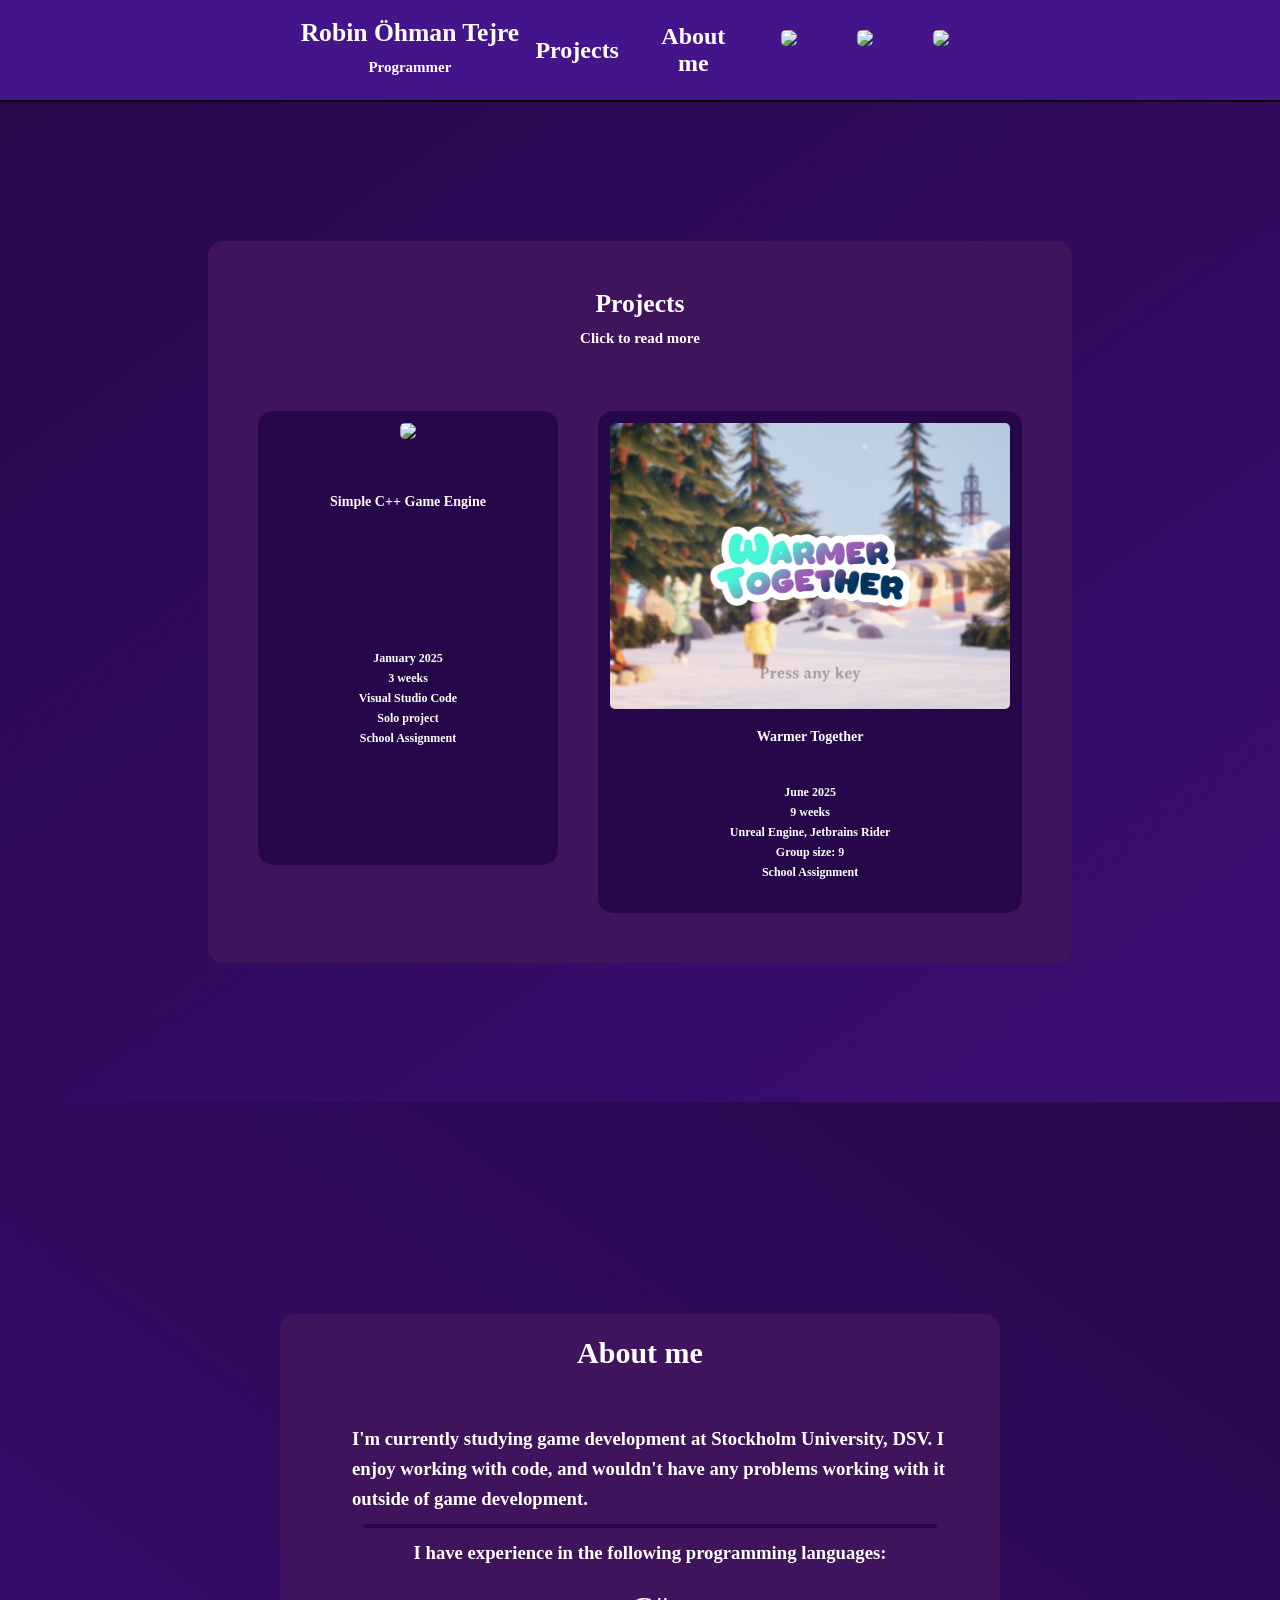
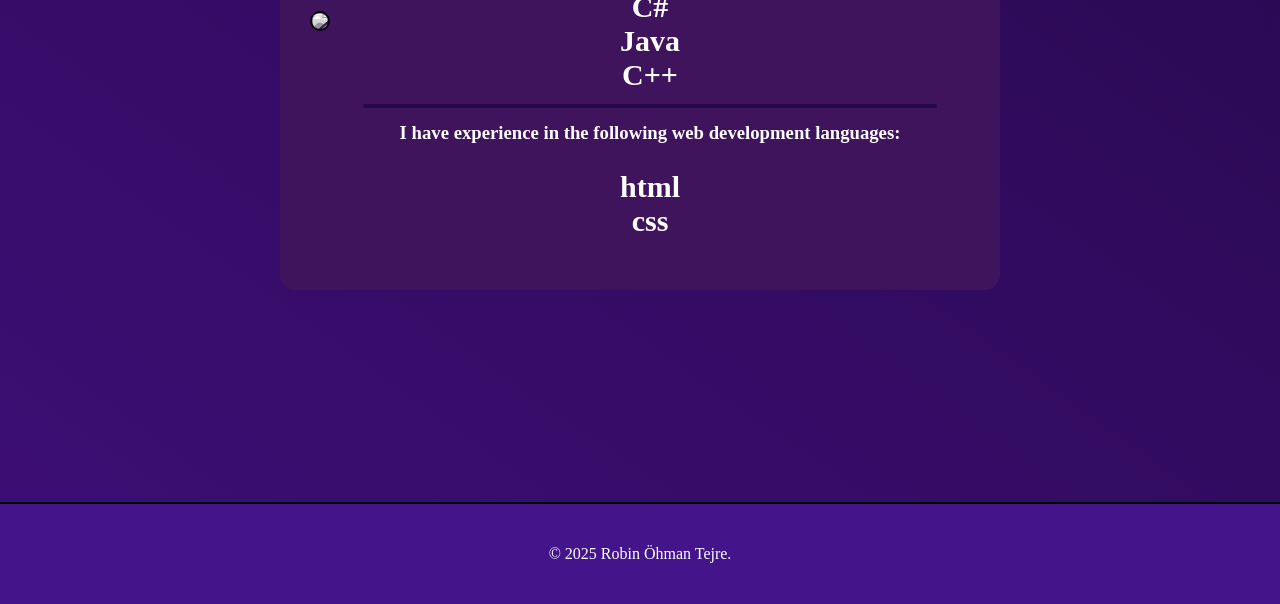
==== index.html @ ae61ecf3 "Started adding new project" ====
<!DOCTYPE html>
<head>
<title>Home</title>
<link rel="stylesheet" type="text/css" href="style.css">
<meta charset="UTF-8">
</head>
<body>
	<div class="header">
		
			<div class="topnav">
				<div class="banner">
				<h1>Robin Öhman Tejre<h4>Programmer</h4></h1>
				</div>
				<a href="#1" target="_self">Projects</a>
				<a href="#2" target="_self">About me</a>
			</div>
			<a href="https://www.linkedin.com/in/robin-ohman-tejre/" target="_blank"><img class="icon" src="images/linkedin.png"></a>
			<a href="https://github.com/RobinOhman" target="_blank"><img class="icon" src="images/git.png"></a>
			<a href="mailto:robinohmantejre@gmail.com" target="_blank"><img class="icon" src="images/mail.png"></a>
			
	</div>	
	<div class="container">
			<section class="first" id="1">
			<div class="contentholder">
			<div class="content">
			<div class="banner">
				<h1>Projects<h4>Click to read more</h4></h1>
				</div>
			</div>
			
			<div class="content">
				
				<a href="Projects/GameEngine/gameengine.html" target="_self"><div class="project">
					<img src="images/GameEngine.png">
					<div class="about">
					<h3>Simple C++ Game Engine</h3>
					<div class="divider"></div>
						<p class="display">
							January 2025<br>
							3 weeks<br>
							Visual Studio Code<br>
							Solo project<br>
							School Assignment<br>
						</p>
					<div class="divider"></div>
					</div>
				</div></a>
				<a href="Projects/WarmerTogether/WarmerTogether.html" target="_self"><div class="project">
					<img src="images/WarmerTogether.png">
					<h3>Warmer Together</h3>
					<div class="divider"></div>
					<p class="display">
						June 2025<br>
						9 weeks<br>
						Unreal Engine, Jetbrains Rider<br>
						Group size: 9<br>
						School Assignment<br>
					</p>
					<div class="divider"></div>
				</div>
				</a>
				
			</div>
			
			</div>
			</section>
			<section class="second" id="2">
			<div class="contentholder">
					<h2>About me</h2>
				<div class="about">
				<img src="images/me.jpg" class="portrait">
					<div class="desc">
						<h3>I'm currently studying game development at Stockholm University, DSV. 
						I enjoy working with code, and wouldn't have any problems working with it outside of game development.</h3>
						<div class="divider"></div>
						<h3 class="center">I have experience in the following programming languages:</h3><br>
						<h2 class="center">C#<br>
						Java<br>
						C++</h2>
						<div class="divider"></div>
						<h3 class ="center">I have experience in the following web development languages:</h3><br>
						<h2 class="center">html<br>
						css</h2>
					</div>
				</div>
			</div>
			
			</section>
			
			<div class="bottom">
			<p>© 2025 Robin Öhman Tejre.</p>
			</div>
	</div>



</body>
</html>
---- style.css ----
body {
	margin: auto;
	background-color: black;
	font-family: verdana;

}
html {
  scroll-behavior: smooth;
  
}
section{
	margin: 0 20px 0 20px;
	display: flex;
	flex: 1;
	min-height: 100vh;
	height: auto;
	width: 100vw;
	padding: 50px;
}
.first{
	background: linear-gradient(to top left, #3C0E75, #26084a);
}
.second{
	background: linear-gradient(to bottom left, #26084a, #3C0E75);
	
}
.container{
	display: flex;
	flex-direction: column;
	background-color: #be92de;
	margin: auto;
	vertical-align: center;
	justify-content: center;
	align-items: center;
	overflow:hidden;
	min-height: 100vh;
	width: 100%;
	height: 100%;
}
h1 {
	display: flex;
	font-size: 1.6em;
	color: #26084a;
	vertical-align: center;
	justify-content: center;
	align-items: center;
	margin: 0px;
	flex: 2;
	color: white;
	white-space: nowrap;
	
}
h2 {
	text-align: center;
	margin: 0;
	font-size: 30px;
	color: #26084a;
	padding: 2px;
	color: white;
}
h3 {
	margin: 2px;
	line-height: 30px;
	color: white;
	
}
h4{
	font-size: 15px;
	line-height: 1px;
	color: white;
	margin: 0;
	padding: 0;
	flex: 1;
}

.center{
	text-align: center;
}
.banner{
	display: flex;
	flex: 1;
	flex-direction: column;
	align-items: center;
	vertical-align: bottom;
	min-height: 100px;
	height: auto;

}
.content {
	display: flex;
	flex-direction: row;
	flex-wrap: wrap;
	justify-content: center;
	text-align: center;
	padding: 10px;
	max-width: 1000px
	
}
.about{
	display: flex;
	flex: 1;
	flex-direction: row;
	flex-wrap: wrap;
	text-align: center;
	justify-content: center;
	align-items: center;
	padding: 10px;
	max-width: 66vw;
	height: auto;
	
}
.contentholder {
	display: flex;
	flex-direction: column;
	margin: auto;
	max-width: 75vw;
	padding: 20px;
	align-items: center;
	background-color: #3F145D;
	border-radius: 15px;
	
	
	
}
.project {
	display: flex;
	flex-direction: column;
	margin: 20px;
	vertical-align: top;
	justify-content: top;
	align-items: center;
	overflow:hidden;
	background-color: #26084a;
	min-height: 450px;
	
	transition: .2s ease;
	border: 2px #26084a solid;
	border-radius: 15px;
}
.project:hover{
	translate: 0% -5%;
	background-color: #9456ba;
	border: 2px white solid;
	box-shadow: 0px 20px 5px 5px #2F1045;
	transition: .5s ease;
	
}

p{
	line-height: 20px;
	padding: 5px;
	color: #26084a;
	max-width: 250px;
	margin: 0;
	color: white;
}
p.display{
	line-height: 20px;
	padding: 5px;
	color: white;
	max-width: 600px;
	margin: 0;
	font-weight: bold;
}
p.imagetext{
	line-height: 20px;
	padding: 5px;
	color: white;
	margin: 0;
	font-size: 12px;
}
img{
	display: block;
	max-width: 400px;
	max-height: 400px;
	width: auto;
	height: auto;
	margin: 0;
	justify-content: center;
	padding: 10px;
	border-radius: 15px;
  
}
img.big{
	
	max-width: 50vw;
	max-height: 50vh;
	margin: auto;
	width: auto;
	height: auto;
	padding: 0px;
	border: 2px solid black;
}
img.portrait{
	max-width: 50vw;
	max-height: 50vh;
	margin: auto;
	width: auto;
	height: auto;
	padding: 0px;
	border: 2px solid black;
	border-radius: 360px;
	filter: grayscale(100%);
	transition: 0.5s ease-out;
}
img.portrait:hover{
	filter: grayscale(0%);
	transform: scale(1.1);
	border: 2px solid #26084a;
}
.header{
	display: flex;
	flex-direction: row;
	min-height: 100px;
	height: auto;
	width: 100%;
	position: sticky;
	top: 0;
	background-color: #44158a;
	resize: none;
	text-align: center;
	z-index: 999;
	border-bottom: 2px solid black;
	flex-wrap: wrap;
	justify-content: center;
	vertical-align: center;

}
.bottom{
	border-top: 2px solid black;
	display: flex;
	height: 100px;
	background-color: #44158a;
	justify-content: center;
	align-items: center;
	width: 100vw;

}
a{
	text-decoration: none;
	color: white;
	font-size: 12px;
	font-weight: bold;

}
a:hover{
	color: #44158a;
}
.divider{
	width: 95%;
	padding: 2px;
	margin: auto;
	margin-top: 10px;
	margin-bottom: 10px;
	border-radius: 2px;
	background-color: #26084a;
	
}
.desc{
	vertical-align: top;
	text-align: left;
	min-width: 300px;
	max-width: 600px;
	margin-top: 20px;
	overflow: no-overflow;
	padding: 20px;
}
.icon{
	display: flex;
	flex: 1;
	margin: 20px;
	max-width: 50px;
	max-height: 50px;
	width: auto;
	height: auto;
	justify-content: center;
	vertical-align: center;
	transition: .5s ease;
}
.icon:hover{
	transform: scale(1.2);
	transition: .5s ease;
}
.icon:active{
	transform: scale(0.8);
	transition: .5s ease;
}
.topnav{
	display: flex;
	flex-direction: row;
	text-align: center;
}
.topnav a{
	display: flex;
	overflow: no-overflow;
	flex: 1;
	padding: 0.5em 0.5em;
	vertical-align: center;
	justify-content: center;
	align-items: center;
	font-size: 1.5em;
	min-width: 1.5em;
	background: linear-gradient(to top, white 50%, #44158a 50%); 
	background-size: 200% 200%;
	transition: .2s ease-out;
	
	
}
.topnav a:hover{
	color: #44158a;
	background-position: bottom;
}
.topnav a:active{
	background-position: bottom;
}
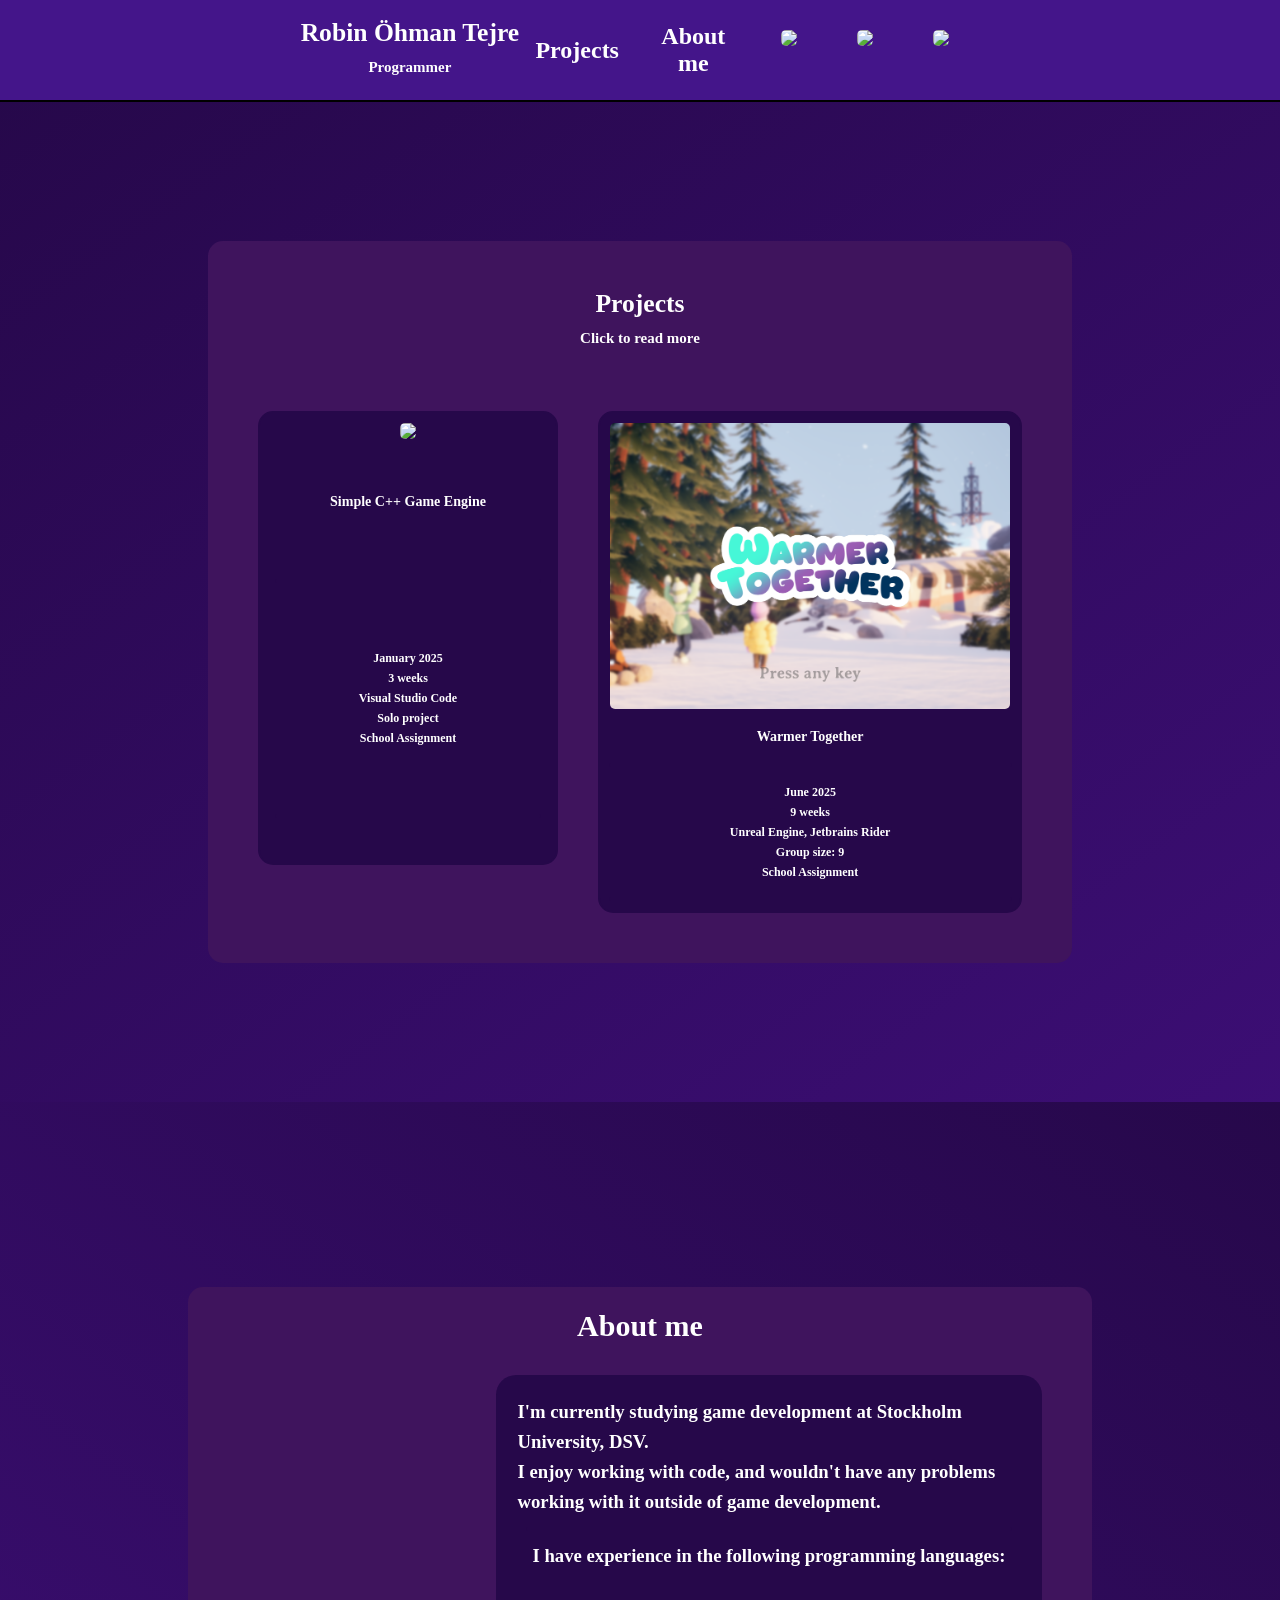
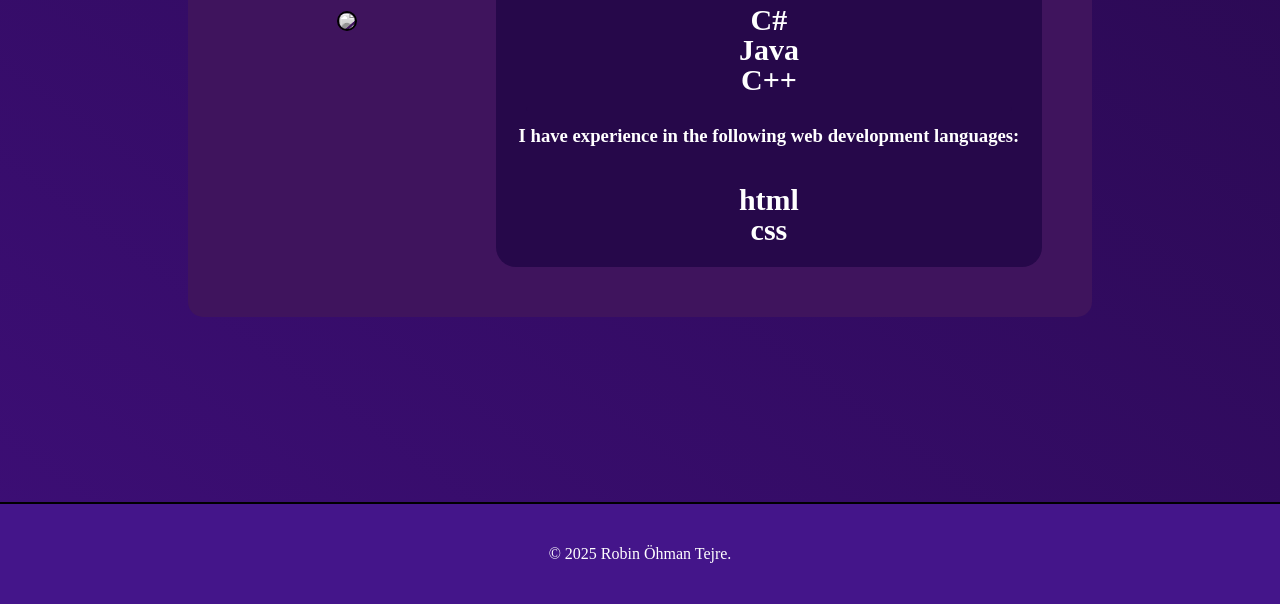
==== commit e06d1c74: "Finished Writing Current Version Of Project Page" ====
--- a/index.html
+++ b/index.html
@@ -70,7 +70,7 @@
 				<div class="about">
 				<img src="images/me.jpg" class="portrait">
 					<div class="desc">
-						<h3>I'm currently studying game development at Stockholm University, DSV. 
+						<h3>I'm currently studying game development at Stockholm University, DSV. <br>
 						I enjoy working with code, and wouldn't have any problems working with it outside of game development.</h3>
 						<div class="divider"></div>
 						<h3 class="center">I have experience in the following programming languages:</h3><br>
--- a/style.css
+++ b/style.css
@@ -2,7 +2,7 @@
 	margin: auto;
 	background-color: black;
 	font-family: verdana;
-
+	overflow-x: hidden; 
 }
 html {
   scroll-behavior: smooth;
@@ -71,6 +71,14 @@
 	margin: 0;
 	padding: 0;
 	flex: 1;
+}
+h5{
+	font-size: 15px;
+	line-height: 1px;
+	color: white;
+	padding: 0;
+	flex: 1;
+	margin: 20px;
 }
 
 .center{
@@ -145,7 +153,6 @@
 	transition: .5s ease;
 	
 }
-
 p{
 	line-height: 20px;
 	padding: 5px;
@@ -168,6 +175,7 @@
 	color: white;
 	margin: 0;
 	font-size: 12px;
+	margin-bottom: 20px;
 }
 img{
 	display: block;
@@ -184,6 +192,18 @@
 img.big{
 	
 	max-width: 50vw;
+	max-height: 50vh;
+	margin: auto;
+	width: auto;
+	height: auto;
+	padding: 0px;
+	border: 2px solid black;
+}
+img.medium{
+	
+	min-width: 300px;
+	max-width: 50vw;
+	min-height: 300px;
 	max-height: 50vh;
 	margin: auto;
 	width: auto;
@@ -234,7 +254,6 @@
 	justify-content: center;
 	align-items: center;
 	width: 100vw;
-
 }
 a{
 	text-decoration: none;
@@ -254,16 +273,35 @@
 	margin-bottom: 10px;
 	border-radius: 2px;
 	background-color: #26084a;
+}
+.hiddendivider{
+	width: 95%;
+	padding: 2px;
+	margin: auto;
+	margin-top: 10px;
+	margin-bottom: 10px;
+	border-radius: 2px;
+}
+iframe{
+	padding: 2px;
+	margin: auto;
+	margin-top: 10px;
+	margin-bottom: 10px;
+	border-radius: 2px;
+	background-color: black;
 	
 }
 .desc{
 	vertical-align: top;
 	text-align: left;
-	min-width: 300px;
-	max-width: 600px;
-	margin-top: 20px;
+	min-width: 30%;
+	max-width: 60%;
+	margin: 20px;
 	overflow: no-overflow;
 	padding: 20px;
+	line-height: 30px;
+	background-color: #26084a;
+	border-radius: 20px;
 }
 .icon{
 	display: flex;
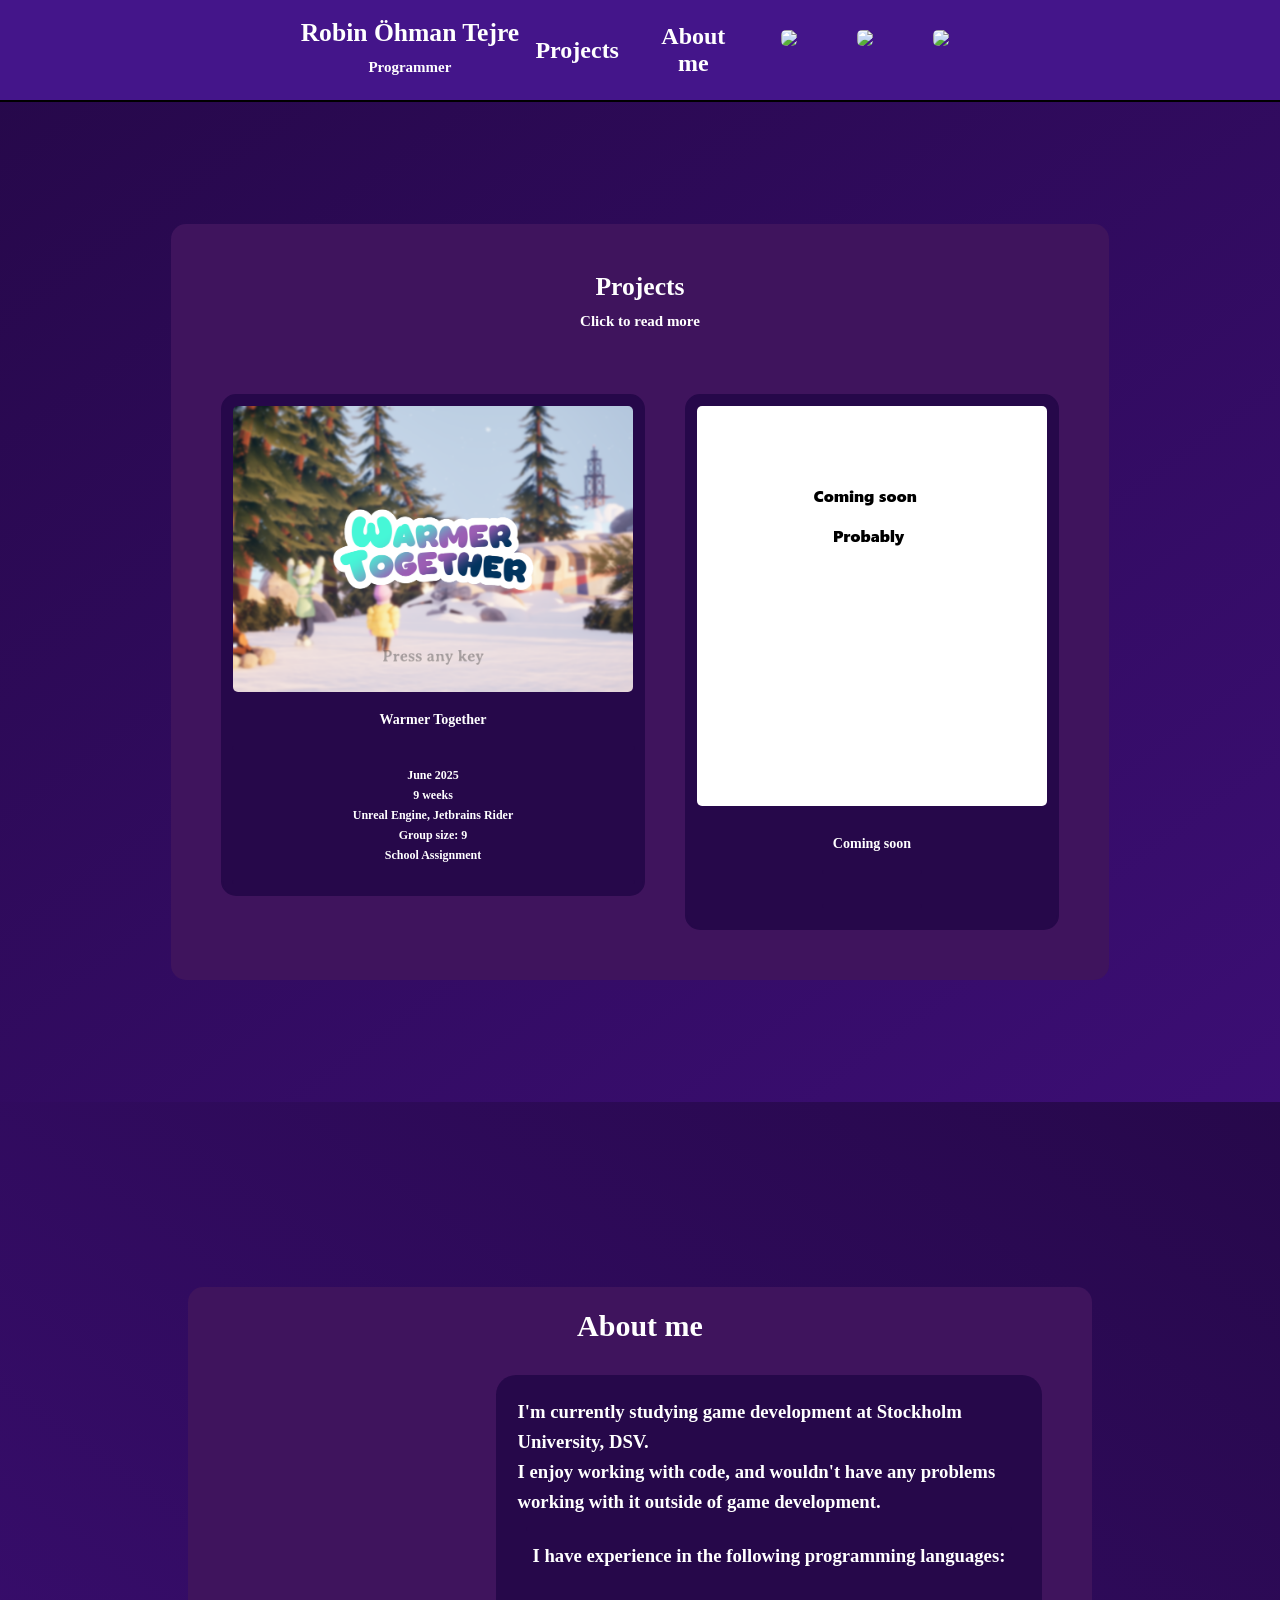
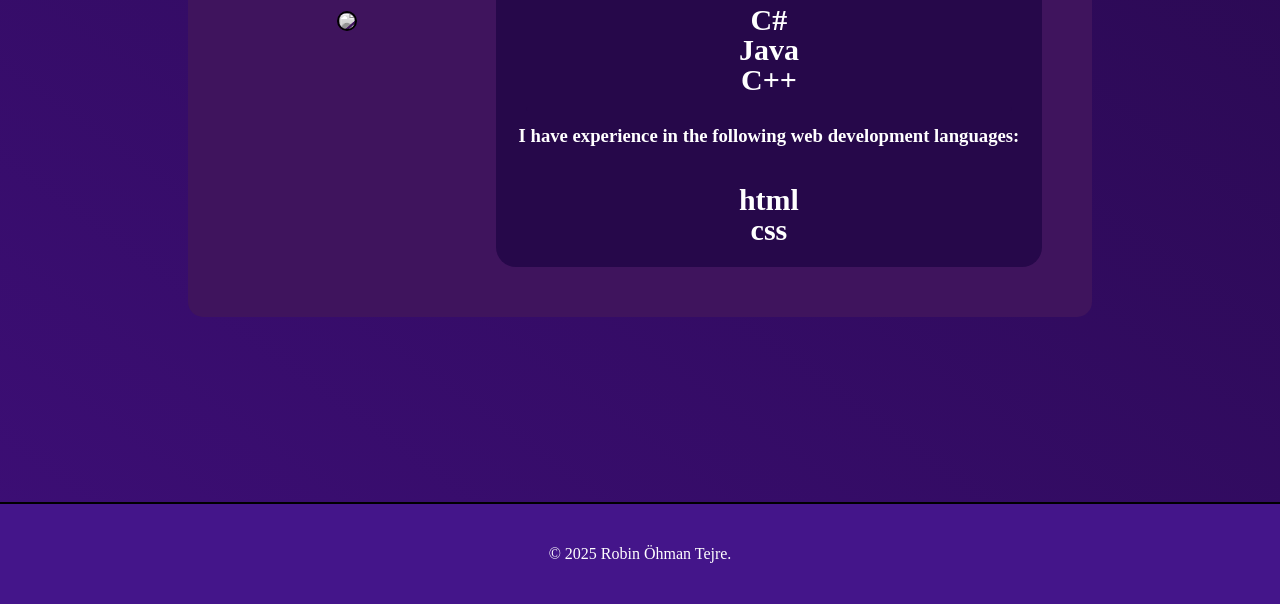
==== commit 279269a5: "Removed Old Project" ====
--- a/index.html
+++ b/index.html
@@ -30,21 +30,7 @@
 			
 			<div class="content">
 				
-				<a href="Projects/GameEngine/gameengine.html" target="_self"><div class="project">
-					<img src="images/GameEngine.png">
-					<div class="about">
-					<h3>Simple C++ Game Engine</h3>
-					<div class="divider"></div>
-						<p class="display">
-							January 2025<br>
-							3 weeks<br>
-							Visual Studio Code<br>
-							Solo project<br>
-							School Assignment<br>
-						</p>
-					<div class="divider"></div>
-					</div>
-				</div></a>
+				
 				<a href="Projects/WarmerTogether/WarmerTogether.html" target="_self"><div class="project">
 					<img src="images/WarmerTogether.png">
 					<h3>Warmer Together</h3>
@@ -59,6 +45,18 @@
 					<div class="divider"></div>
 				</div>
 				</a>
+				<a target="_self">
+				<div class="project">
+					<img src="images/ComingSoon.png">
+					<div class="about">
+					<h3>Coming soon</h3>
+					<div class="divider"></div>
+						<p class="display">
+							
+						</p>
+					<div class="divider"></div>
+					</div>
+				</div></a>
 				
 			</div>
 			
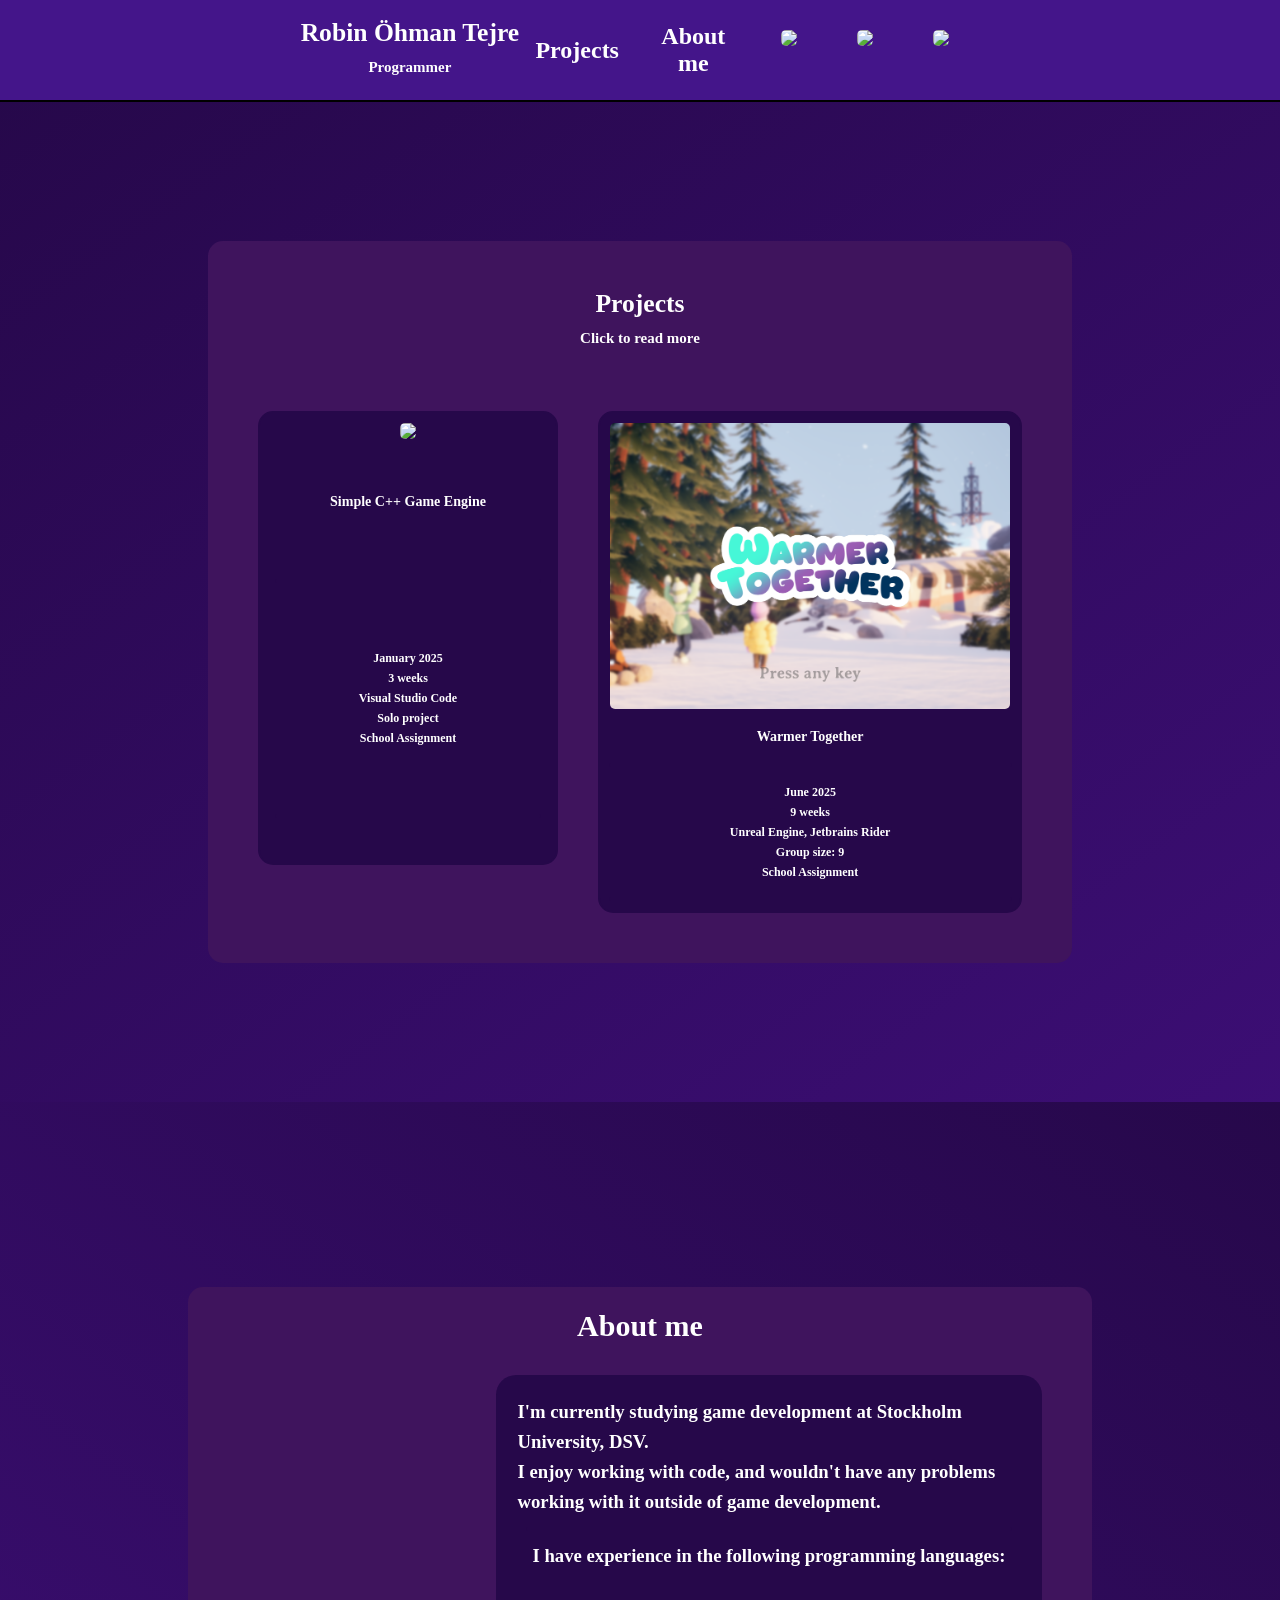
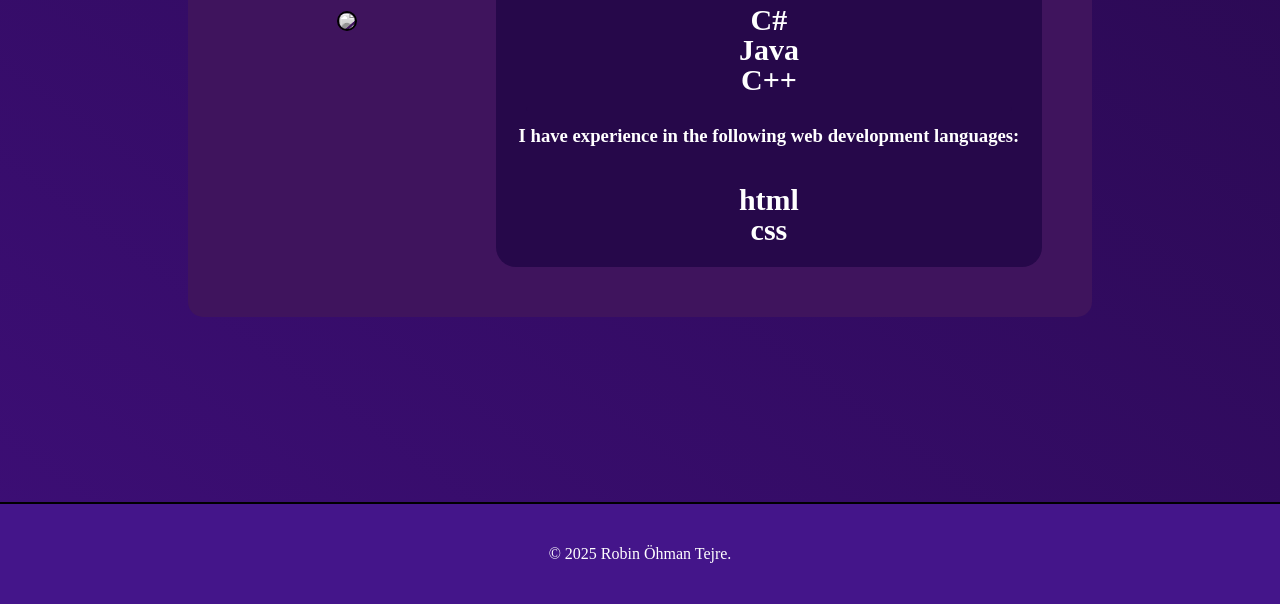
==== commit 00a92658: "Revert "Removed Old Project" This reverts commit 279269a56b31312f2d5d9db9af61f7924028fbfd." ====
--- a/index.html
+++ b/index.html
@@ -30,7 +30,21 @@
 			
 			<div class="content">
 				
-				
+				<a href="Projects/GameEngine/gameengine.html" target="_self"><div class="project">
+					<img src="images/GameEngine.png">
+					<div class="about">
+					<h3>Simple C++ Game Engine</h3>
+					<div class="divider"></div>
+						<p class="display">
+							January 2025<br>
+							3 weeks<br>
+							Visual Studio Code<br>
+							Solo project<br>
+							School Assignment<br>
+						</p>
+					<div class="divider"></div>
+					</div>
+				</div></a>
 				<a href="Projects/WarmerTogether/WarmerTogether.html" target="_self"><div class="project">
 					<img src="images/WarmerTogether.png">
 					<h3>Warmer Together</h3>
@@ -45,18 +59,6 @@
 					<div class="divider"></div>
 				</div>
 				</a>
-				<a target="_self">
-				<div class="project">
-					<img src="images/ComingSoon.png">
-					<div class="about">
-					<h3>Coming soon</h3>
-					<div class="divider"></div>
-						<p class="display">
-							
-						</p>
-					<div class="divider"></div>
-					</div>
-				</div></a>
 				
 			</div>
 			
